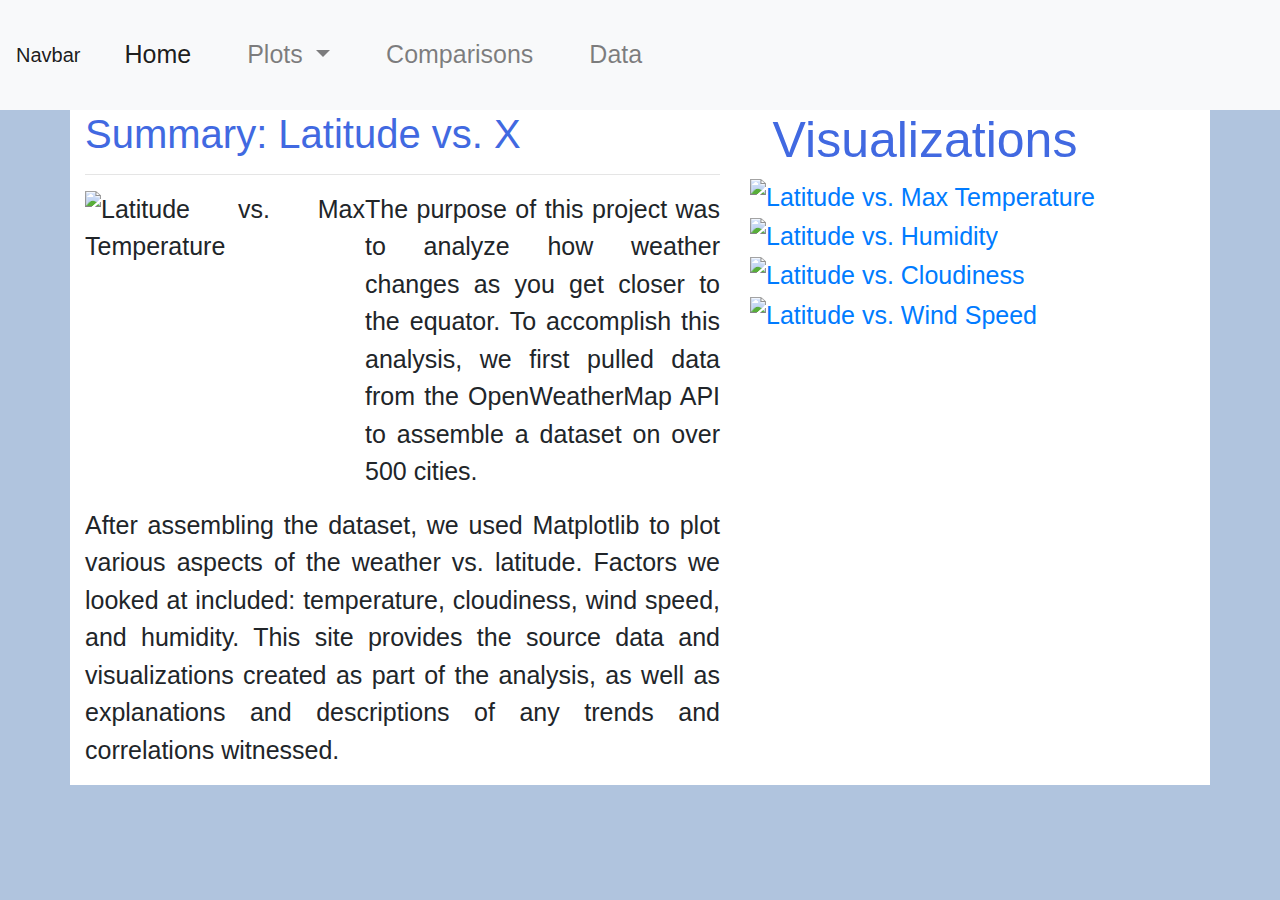
==== index.html @ f063f4ae "pushing web hw" ====
<!DOCTYPE html>
<html lang="en">

<head>
  <meta charset="UTF-8">
  <title style="color:royalblue;">Web Visualization: Latitude</title>
  <link rel="stylesheet" href="https://stackpath.bootstrapcdn.com/bootstrap/4.3.1/css/bootstrap.min.css" integrity="sha384-ggOyR0iXCbMQv3Xipma34MD+dH/1fQ784/j6cY/iJTQUOhcWr7x9JvoRxT2MZw1T" crossorigin="anonymous">

  <script src="https://code.jquery.com/jquery-3.3.1.slim.min.js" integrity="sha384-q8i/X+965DzO0rT7abK41JStQIAqVgRVzpbzo5smXKp4YfRvH+8abtTE1Pi6jizo" crossorigin="anonymous"></script>
  <script src="https://cdnjs.cloudflare.com/ajax/libs/popper.js/1.14.7/umd/popper.min.js" integrity="sha384-UO2eT0CpHqdSJQ6hJty5KVphtPhzWj9WO1clHTMGa3JDZwrnQq4sF86dIHNDz0W1" crossorigin="anonymous"></script>
  <script src="https://stackpath.bootstrapcdn.com/bootstrap/4.3.1/js/bootstrap.min.js" integrity="sha384-JjSmVgyd0p3pXB1rRibZUAYoIIy6OrQ6VrjIEaFf/nJGzIxFDsf4x0xIM+B07jRM" crossorigin="anonymous"></script>

  <link rel="stylesheet" href="style.css">
</head>
<body>
  <nav class="navbar navbar-expand-lg navbar-light bg-light">
    <a class="navbar-brand" href="landing.html">Navbar</a>
    <button class="navbar-toggler" type="button" data-toggle="collapse" data-target="#navbarSupportedContent" aria-controls="navbarSupportedContent" aria-expanded="false" aria-label="Toggle navigation">
      <span class="navbar-toggler-icon"></span>
    </button>

    <div class="collapse navbar-collapse" id="navbarSupportedContent">
      <ul class="navbar-nav mr-auto">
        <li class="nav-item active">
          <a class="nav-link" href="#">Home <span class="sr-only">(current)</span></a>
        </li>
        <li class="nav-item dropdown">
          <a class="nav-link dropdown-toggle" href="#" id="navbarDropdown" role="button" data-toggle="dropdown" aria-haspopup="true" aria-expanded="false">
            Plots
          </a>
          <div class="dropdown-menu" aria-labelledby="navbarDropdown">
            <a class="dropdown-item" href="max_temp.html">Max Temperature</a>
            <a class="dropdown-item" href="humidity.html">Humidity</a>
            <a class="dropdown-item" href="cloudiness.html">Cloudiness</a>
            <a class="dropdown-item" href="wind-speed.html">Wind Speed</a>
            <div class="dropdown-divider"></div>
          </div>
        </li>
        <li class="nav-item">
          <a class="nav-link" href="comparisons.html">Comparisons</a>
        </li>
        <li class="nav-item">
            <a class="nav-link" href="data.html">Data</a>
      </ul>
    </div>
  </nav>
</div>

<div class="container">
    <div class="row">
        <div class="col-lg-7 col-md-12">

            <div class="box">
                <div class="page-header">
                    <h1 style="color:royalblue;">Summary: Latitude vs. X</h1>
                    <hr>
            </div>
            <div class="box">
                <img src="file:///Users/suprajasharma/Desktop/GTATL201905DATA3/Class_Submissions/Homework/Web/Instructions/Web-HW/Fig2.png" alt="Latitude vs. Max Temperature" height="280" width="280" align="left">
                <p> The purpose of this project was to analyze how weather changes as you get closer to the equator. To accomplish this analysis, we first pulled data from the OpenWeatherMap API to assemble a dataset on over 500 cities.</p>
                <p>After assembling the dataset, we used Matplotlib to plot various aspects of the weather vs. latitude. Factors we looked at included: temperature, cloudiness, wind speed, and humidity. This site provides the source data and visualizations created as part of the analysis, as well as explanations and descriptions of any trends and correlations witnessed.</p>
            </div>
        </div>
    </div>

    <div class="col-sm-12 col-md-4">
        <div class="box">
            <div class="page-header">
                <h2 class="title">Visualizations</h2>
            </div>
            <div class="box">
                <a href="max_temp.html"> <img src= "file:///Users/suprajasharma/Desktop/GTATL201905DATA3/Class_Submissions/Homework/Web/Instructions/Web-HW/Fig1.png" alt="Latitude vs. Max Temperature" height="160" width="160"></a>
                <a href="humidity.html"> <img src= "file:///Users/suprajasharma/Desktop/GTATL201905DATA3/Class_Submissions/Homework/Web/Instructions/Web-HW/Fig2.png" alt="Latitude vs. Humidity" height="160" width="160"></a>
                <a href="cloudiness.html"> <img src= "file:///Users/suprajasharma/Desktop/GTATL201905DATA3/Class_Submissions/Homework/Web/Instructions/Web-HW/Fig3.png" alt="Latitude vs. Cloudiness" height="160" width="160"></a>
                <a href="wind-speed.html"> <img src="file:///Users/suprajasharma/Desktop/GTATL201905DATA3/Class_Submissions/Homework/Web/Instructions/Web-HW/Fig4.png" alt="Latitude vs. Wind Speed" height="160" width="160"></a>
            </div>
        </div>
    </div>
</body>

</html>
---- style.css ----
body {
    background-color: lightsteelblue;
    text-align: justify;
    font-size: 25px;
    border: 5px

}

.nav {
    margin-left: 0px;
    margin-right: 0px;
    padding: 20px;
    background: midnightblue
    font-size: 120%
}

.navbar li {
    margin-left: 0px;
    margin-right: 0px;
    padding: 20px;
    display: inline-block;
}

body {
    background-color: lightsteelblue
    text-align: justify;
    font-size: 25px;
    border: 5px

}

.title {
    text-color: royalblue;
}

.container {
    background-color: white;
}

.container h1 {
    font-size: 200;
    text-align: center
    color: royalblue;
}

.container h2 {
    font-size: 200%;
    text-align: center;
    color: royalblue;
}

.container h3 {
    font-size: 200%;
    text-align: center;
    color: royalblue;
}

.container h4 {
    font-size: 200%;
    text-align: center;
    color: royalblue;
}
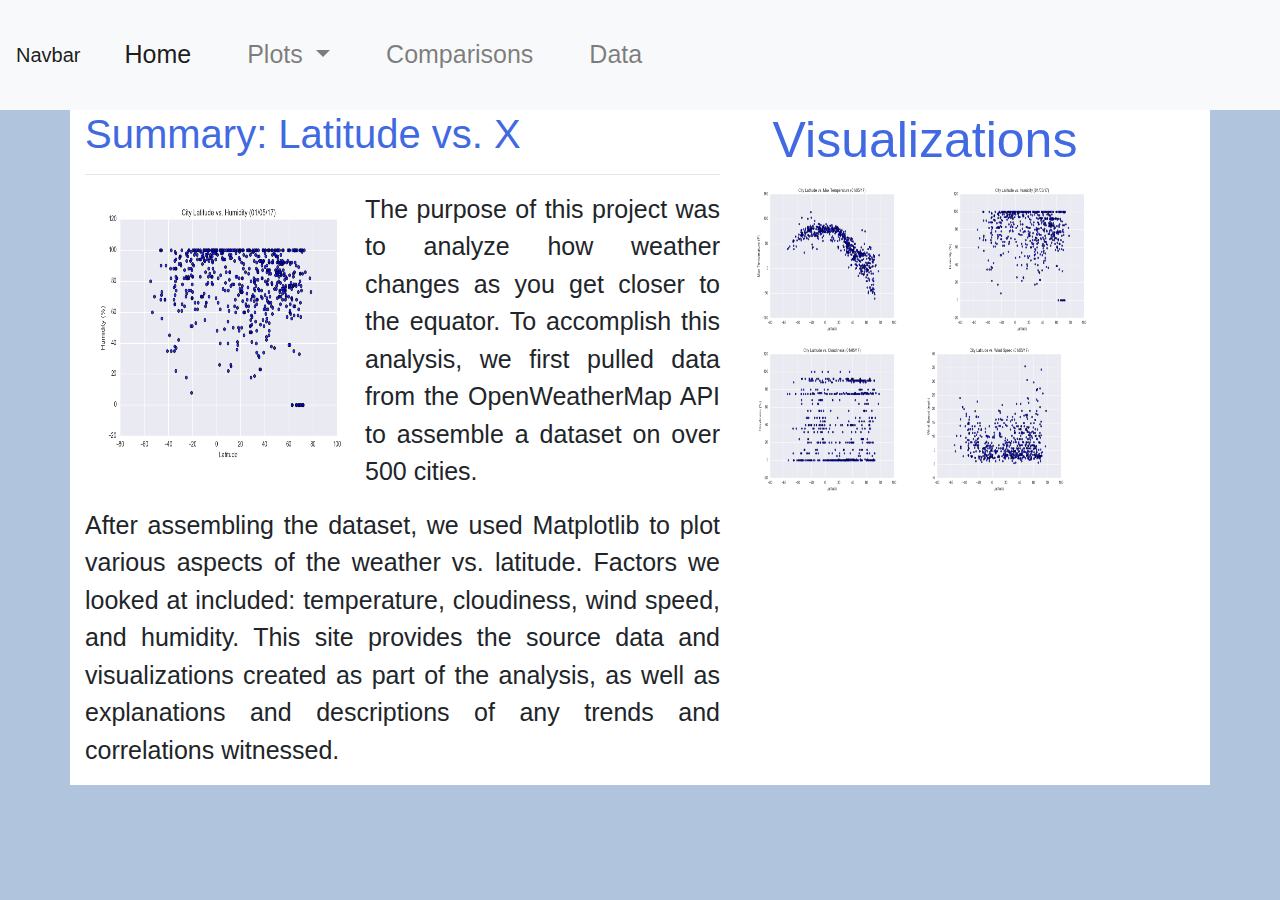
==== commit 1d34332f: "fixed images" ====
--- a/index.html
+++ b/index.html
@@ -56,7 +56,7 @@
                     <hr>
             </div>
             <div class="box">
-                <img src="file:///Users/suprajasharma/Desktop/GTATL201905DATA3/Class_Submissions/Homework/Web/Instructions/Web-HW/Fig2.png" alt="Latitude vs. Max Temperature" height="280" width="280" align="left">
+                <img src="Fig2.png" alt="Latitude vs. Max Temperature" height="280" width="280" align="left">
                 <p> The purpose of this project was to analyze how weather changes as you get closer to the equator. To accomplish this analysis, we first pulled data from the OpenWeatherMap API to assemble a dataset on over 500 cities.</p>
                 <p>After assembling the dataset, we used Matplotlib to plot various aspects of the weather vs. latitude. Factors we looked at included: temperature, cloudiness, wind speed, and humidity. This site provides the source data and visualizations created as part of the analysis, as well as explanations and descriptions of any trends and correlations witnessed.</p>
             </div>
@@ -69,10 +69,10 @@
                 <h2 class="title">Visualizations</h2>
             </div>
             <div class="box">
-                <a href="max_temp.html"> <img src= "file:///Users/suprajasharma/Desktop/GTATL201905DATA3/Class_Submissions/Homework/Web/Instructions/Web-HW/Fig1.png" alt="Latitude vs. Max Temperature" height="160" width="160"></a>
-                <a href="humidity.html"> <img src= "file:///Users/suprajasharma/Desktop/GTATL201905DATA3/Class_Submissions/Homework/Web/Instructions/Web-HW/Fig2.png" alt="Latitude vs. Humidity" height="160" width="160"></a>
-                <a href="cloudiness.html"> <img src= "file:///Users/suprajasharma/Desktop/GTATL201905DATA3/Class_Submissions/Homework/Web/Instructions/Web-HW/Fig3.png" alt="Latitude vs. Cloudiness" height="160" width="160"></a>
-                <a href="wind-speed.html"> <img src="file:///Users/suprajasharma/Desktop/GTATL201905DATA3/Class_Submissions/Homework/Web/Instructions/Web-HW/Fig4.png" alt="Latitude vs. Wind Speed" height="160" width="160"></a>
+                <a href="max_temp.html"> <img src= "Fig1.png" alt="Latitude vs. Max Temperature" height="160" width="160"></a>
+                <a href="humidity.html"> <img src= "Fig2.png" alt="Latitude vs. Humidity" height="160" width="160"></a>
+                <a href="cloudiness.html"> <img src= "Fig3.png" alt="Latitude vs. Cloudiness" height="160" width="160"></a>
+                <a href="wind-speed.html"> <img src="Fig4.png" alt="Latitude vs. Wind Speed" height="160" width="160"></a>
             </div>
         </div>
     </div>
